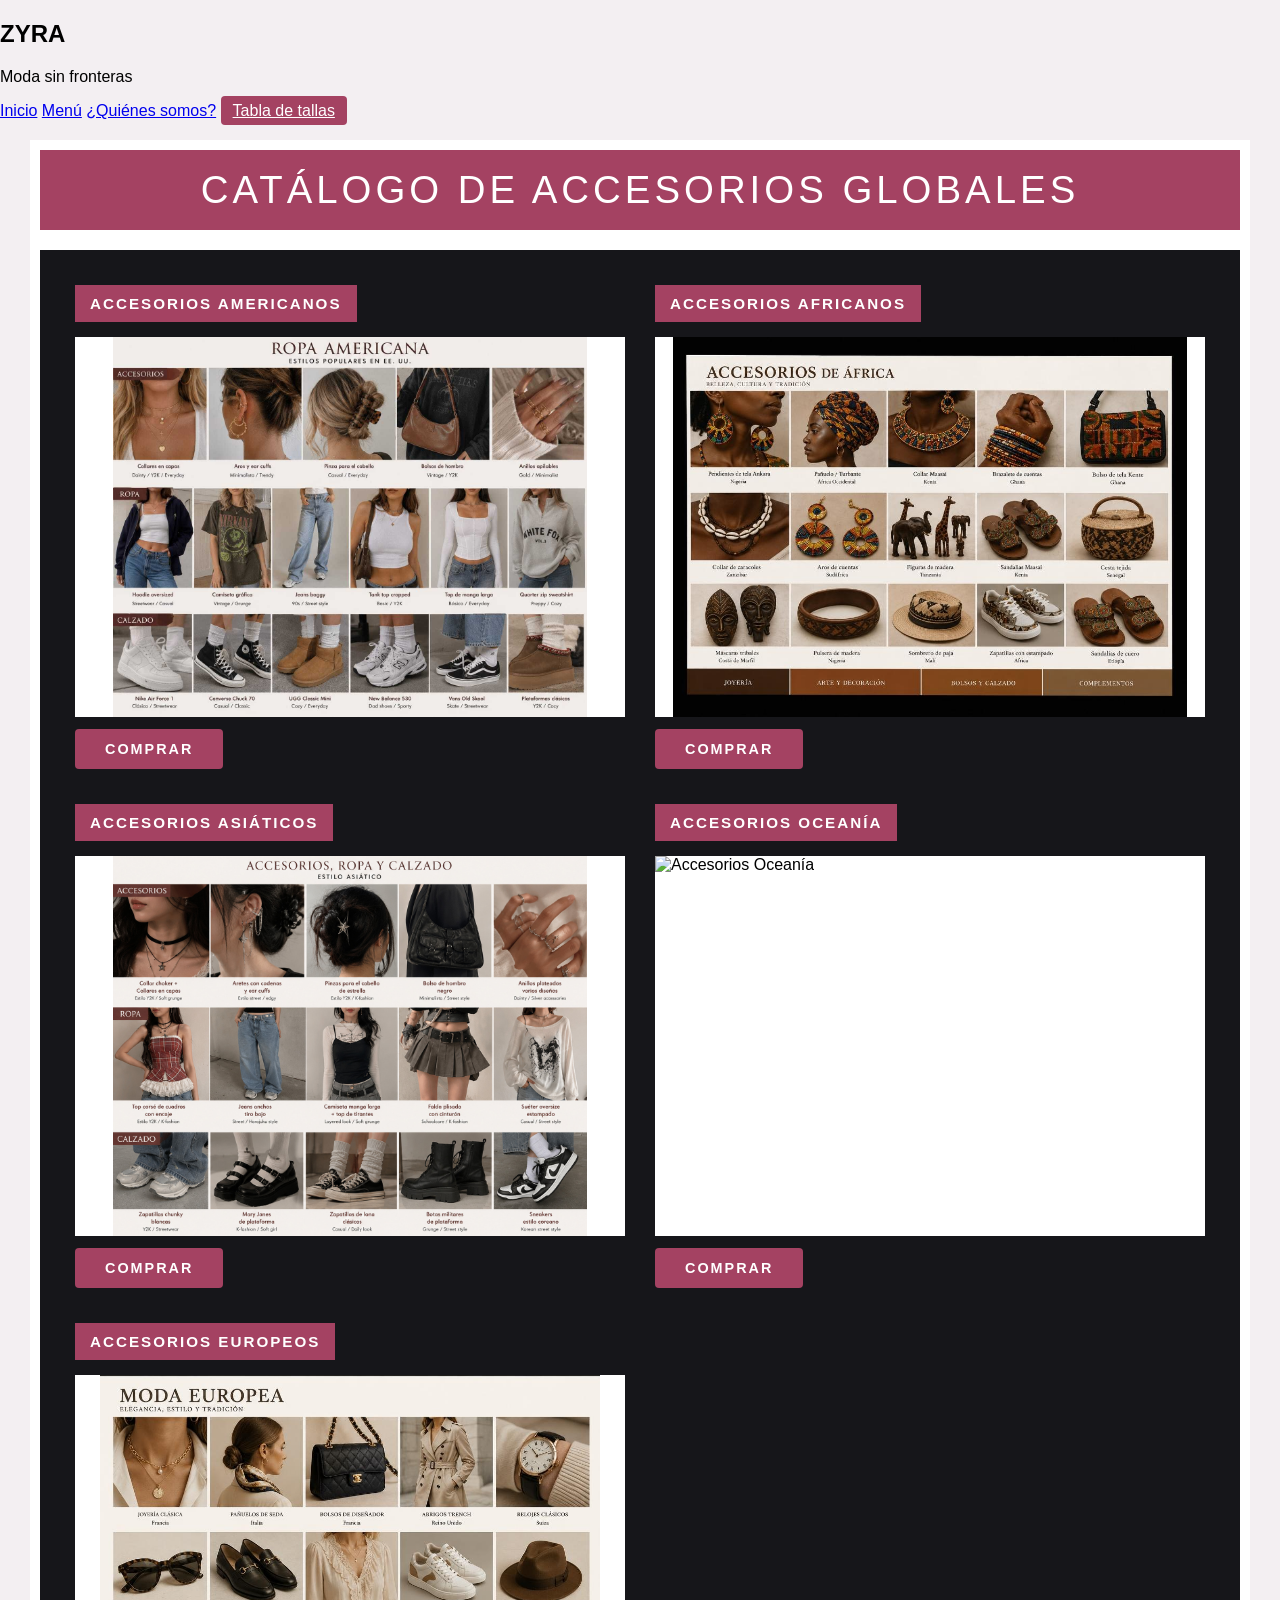
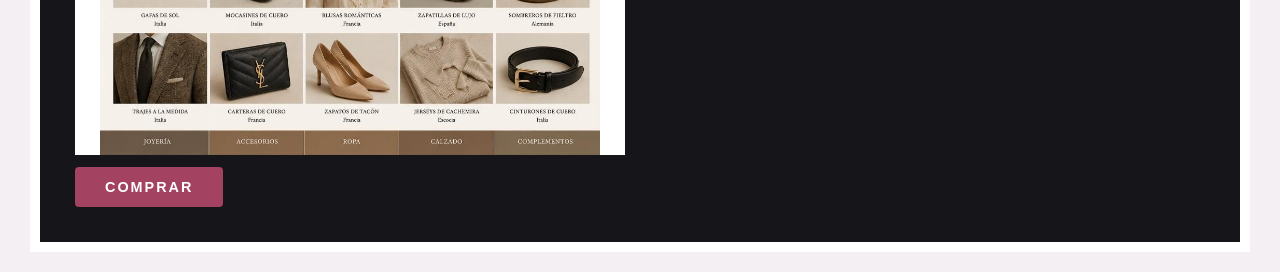
==== catalogo de productos.html @ 236462c8 "Add files via upload" ====
<!DOCTYPE html>
<html lang="es">
<head>
    <meta charset="UTF-8">
    <meta name="viewport" content="width=device-width, initial-scale=1.0">
    <title>ZYRA FASHION - Catálogo de Productos</title>
    <link rel="stylesheet" href="style.css">
</head>
<body>

    <header class="encabezado-navegacion">
        <div class="logo">
            <h2>ZYRA</h2>
            <p>Moda sin fronteras</p>
        </div>
        <nav class="menu-navegacion">
            <a href="index.html" class="btn-nav">Inicio</a>
            <a href="menu.html" class="btn-nav activo">Menú</a>
            <a href="nosotros.html" class="btn-nav">¿Quiénes somos?</a>
            <a href="#tallas" class="btn-nav btn-tallas" onclick="abrirTallas()">Tabla de tallas</a>
        </nav>
    </header>

    <main class="contenedor-seccion-continente">
        
        <div class="banner-continente">
            <h1>CATÁLOGO DE ACCESORIOS GLOBALES</h1>
        </div>

        <div class="pizarra-diseno-oscura grid-catalogo-completo">
            
            <section class="bloque-catalogo-lado">
                
                <div class="tarjeta-producto-catalogo">
                    <div class="pestana-categorias-boceto"><span>ACCESORIOS AMERICANOS</span></div>
                    <div class="imagen-catalogo-cuadro">
                        <img src="accesorios americana.jpg" alt="Accesorios Americanos">
                    </div>
                    <button class="btn-comprar-boceto" onclick="abrirPasarela('Accesorios Americanos')">COMPRAR</button>
                </div>

                <div class="tarjeta-producto-catalogo">
                    <div class="pestana-categorias-boceto"><span>ACCESORIOS ASIÁTICOS</span></div>
                    <div class="imagen-catalogo-cuadro">
                        <img src="accesorios asiaticos.jpg" alt="Accesorios Asiáticos">
                    </div>
                    <button class="btn-comprar-boceto" onclick="abrirPasarela('Accesorios Asiáticos')">COMPRAR</button>
                </div>

                <div class="tarjeta-producto-catalogo">
                    <div class="pestana-categorias-boceto"><span>ACCESORIOS EUROPEOS</span></div>
                    <div class="imagen-catalogo-cuadro">
                        <img src="accesorios europeos.jpg" alt="Accesorios Europeos">
                    </div>
                    <button class="btn-comprar-boceto" onclick="abrirPasarela('Accesorios Europeos')">COMPRAR</button>
                </div>

            </section>

            <section class="bloque-catalogo-lado">
                
                <div class="tarjeta-producto-catalogo">
                    <div class="pestana-categorias-boceto"><span>ACCESORIOS AFRICANOS</span></div>
                    <div class="imagen-catalogo-cuadro">
                        <img src="accesorios africanos.jpg" alt="Accesorios Africanos">
                    </div>
                    <button class="btn-comprar-boceto" onclick="abrirPasarela('Accesorios Africanos')">COMPRAR</button>
                </div>

                <div class="tarjeta-producto-catalogo">
                    <div class="pestana-categorias-boceto"><span>ACCESORIOS OCEANÍA</span></div>
                    <div class="imagen-catalogo-cuadro">
                        <img src="accesorios oceania.jpg" alt="Accesorios Oceanía">
                    </div>
                    <button class="btn-comprar-boceto" onclick="abrirPasarela('Accesorios Oceanía')">COMPRAR</button>
                </div>

            </section>

        </div>
    </main>

    <div id="modal-pasarela" class="ventana-modal-pago">
        <div class="contenido-modal-pago">
            <span class="cerrar-modal" onclick="cerrarPasarela()">&times;</span>
            <h3 id="modal-titulo-producto">MÉTODO DE PAGO</h3>
            <p>Selecciona cómo deseas realizar tu compra segura en ZYRA FASHION:</p>
            
            <div class="opciones-pago-lista">
                <div class="opcion-item-pago" onclick="confirmarPago('Tarjeta de Crédito')">
                    <i>💳</i> <span>Tarjeta de Crédito</span>
                </div>
                <div class="opcion-item-pago" onclick="confirmarPago('Tarjeta de Débito')">
                    <i>🏦</i> <span>Tarjeta de Débito</span>
                </div>
                <div class="opcion-item-pago" onclick="confirmarPago('Transferencia SPEI / Débito')">
                    <i>📱</i> <span>Transferencia / SPEI</span>
                </div>
                <div class="opcion-item-pago" onclick="confirmarPago('Efectivo en Tiendas de Conveniencia')">
                    <i>💵</i> <span>Efectivo (OXXO / Tiendas)</span>
                </div>
            </div>
        </div>
    </div>

    <div id="modal-tallas" class="ventana-modal-pago">
        <div class="contenido-modal-pago">
            <span class="cerrar-modal" onclick="cerrarTallas()">&times;</span>
            <h3>GUÍA DE TALLAS GLOBAL - ZYRA</h3>
            <p>Usa esta tabla de referencia para asegurar el calce ideal de tus prendas y accesorios:</p>
            <table class="tabla-tallas-estilo">
                <thead>
                    <tr>
                        <th>Continente</th>
                        <th>Chica (S)</th>
                        <th>Mediana (M)</th>
                        <th>Grande (L)</th>
                    </tr>
                </thead>
                <tbody>
                    <tr>
                        <td>América / Europa</td>
                        <td>Talla 4-6</td>
                        <td>Talla 8-10</td>
                        <td>Talla 12-14</td>
                    </tr>
                    <tr>
                        <td>Asia</td>
                        <td>Talla 2-4</td>
                        <td>Talla 6-8</td>
                        <td>Talla 10-12</td>
                    </tr>
                    <tr>
                        <td>África / Oceanía</td>
                        <td>Ajustable</td>
                        <td>Estándar</td>
                        <td>Plus</td>
                    </tr>
                </tbody>
            </table>
        </div>
    </div>

    <script>
        function abrirPasarela(nombreProducto) {
            document.getElementById('modal-titulo-producto').innerText = "COMPRAR: " + nombreProducto;
            document.getElementById('modal-pasarela').style.display = 'flex';
        }
        function cerrarPasarela() {
            document.getElementById('modal-pasarela').style.display = 'none';
        }
        function abrirTallas() {
            document.getElementById('modal-tallas').style.display = 'flex';
        }
        function cerrarTallas() {
            document.getElementById('modal-tallas').style.display = 'none';
        }
        function confirmarPago(metodo) {
            alert("¡Procesando orden con " + metodo + "!\nGracias por elegir ZYRA FASHION. Tu solicitud está en camino.");
            cerrarPasarela();
        }
        // Cerrar al dar clic afuera
        window.onclick = function(event) {
            if (event.target == document.getElementById('modal-pasarela')) cerrarPasarela();
            if (event.target == document.getElementById('modal-tallas')) cerrarTallas();
        }
    </script>

</body>
</html>
---- style.css ----
body {
    margin: 0;
    padding: 20px;
    font-family: 'Arial', sans-serif; 
    background-color: #ffffff;
}

  
.main-header {
    background-color: #b32467; 
    color: white;
    display: flex;
    justify-content: space-between;
    align-items: center;
    padding: 15px 30px;
    position: relative;
    overflow: hidden;
}

.logo-area h1 {
    margin: 0;
    font-size: 2.5rem;
    font-weight: serif;
    letter-spacing: 2px;
}

.logo-area .slogan {
    margin: 5px 0 0 0;
    font-style: italic;
    font-size: 0.9rem;
}


.nav-menu {
    display: flex;
    gap: 15px;
    z-index: 2;

}

.nav-menu a {
    background-color: #ffccd8; 
    color: #b32467;
    text-decoration: none;
    padding: 8px 20px;
    border-radius: 20px;
    font-weight: bold;
    font-size: 0.9rem;
    transition: background 0.3s;
}

.nav-menu a:hover {
    background-color: #ffa6be;
}


.banner-photo {
    position: absolute;
    right: 0;
    top: 0;
    height: 100%;
    width: 40%; /* Ocupa el espacio derecho */
}

.banner-photo img {
    width: 100%;
    height: 100%;
    object-fit: cover;
    opacity: 0.7; /* Suaviza la imagen con el fondo */
}

.section-title {
    text-align: center;
    color: #b32467;
    font-weight: bold;
    letter-spacing: 3px;
    margin: 25px 0;
    font-size: 1.1rem;
}


.products-grid {
    display: grid;
    grid-template-columns: repeat(5, 1fr);
    gap: 15px; 
    max-width: 1200px;
    margin: 0 auto;
}


.product-column {
    display: flex;
    flex-direction: column;
    align-items: center;
    text-align: center;
}


.badge {
    background-color: #ffccd8;
    color: #b32467;
    width: 100%;
    padding: 6px 0;
    font-weight: bold;
    font-size: 0.85rem;
    text-align: center;
    letter-spacing: 1px;
    margin-bottom: 10px;
}


.image-box {
    width: 100%;
    height: 150px; /* Ajusta según el tamaño
 de tus fotos de ropa */
    display: flex;
    justify-content: center;
    align-items: center;
    margin-bottom: 15px;
}

.image-box img {
    max-width: 100%;
    max-height: 100%;
    object-fit: contain;
}


.model-box {
    height: 220px; 
}
.model-box img {
    object-fit: cover;
    border-radius: 4px;
}


 {
    max-width: 1200px;
    margin: 0 auto;
    padding: 20px;
    background-color: #4a1525;     border-radius: 8px;
    color: #ffffff;
    box-shadow: 0 4px 15px rgba(0, 0, 0, 0.2);
}


.titulo-seccion h1 {
    font-size: 3rem;
    font-family: 'Playfair Display', Georgia, serif;    text-align: center;
    margin-bottom: 30px;
    font-weight: 300;
    letter-spacing: 2px;
}

.cuadrícula-nosotros {
    display: grid;
    grid-template-columns: 1fr 1fr;    gap: 20px;
 }


.columna-derecha {
    display: flex;
    flex-direction: column;
    gap: 20px;
}


.bloque-texto {
    background-color: #722f42;     padding: 30px;
    border: 1px solid rgba(255, 255, 255, 0.2);
    border-radius: 4px;
}


.bloque-texto h2, .bloque-texto h3 {
    font-size: 1.8rem;
    margin-bottom: 15px;
    font-weight: 400;
    font-family: 'Playfair Display', Georgia, serif;
}

.bloque-texto h3 {
    font-size: 1.4rem;
    margin-top: 10px;
    margin-bottom: 5px;
    text-transform: uppercase;
    letter-spacing: 1px;
}


.bloque-texto p {
    font-size: 1rem;
    line-height: 1.6;
    color: #f0e6e8;
    text-align: justify;
    margin-bottom: 15px;
}


.historia {
    display: flex;
    flex-direction: column;
    justify-content: center;
}


@media (max-width: 768px) {
    .cuadrícula-nosotros {
        grid-template-columns: 1fr;
    }
    .titulo-seccion h1 {
        font-size: 2.2rem;
    }
}
/* ==========================================================
   SECCIÓN: MODA AMERICANA (DISEÑO FIEL AL BOCETO DE CANVA)
   ========================================================== */


.contenedor-seccion-continente {
    max-width: 1200px;
    margin: 20px auto;
    padding: 10px;
    font-family: 'Arial', sans-serif;
}

.banner-continente {
    background-color: #a44262;
    color: #ffffff;
    text-align: center;
    padding: 18px;
    margin-bottom: 20px;
}

.banner-continente h1 {
    font-size: 2.4rem;
    font-weight: 300;
    letter-spacing: 4px;
    margin: 0;
}
.pizarra-diseno-oscura {
    background-color: #16161a; 
    padding: 35px;
    display: grid;
    grid-template-columns: 1.1fr 0.9fr; 
    gap: 40px;
    align-items: start;
}

.columna-catalogo-canva {
    display: flex;
    flex-direction: column;
    gap: 15px;
}


.pestana-categorias-boceto {
    background-color: #a44262;
    color: #ffffff;
    padding: 10px 15px;
    font-size: 0.95rem;
    font-weight: bold;
    letter-spacing: 2px;
    width: fit-content;
}

.espacio-imagen-catalogo {
    width: 100%;
    height: 580px; 
    overflow: hidden;
}

.imagen-catalogo-completa {
    width: 100%;
    height: 100%;
    object-fit: contain; 
    background-color: #ffffff;
}


.columna-modelo-boceto {
    width: 100%;
}

.contenedor-analisis-outfit {
    display: flex;
    flex-direction: column;
    gap: 25px;
}

.foto-modelo-analisis {
    width: 100%;
    height: 580px; 
    overflow: hidden;
}

.imagen-modelo-real {
    width: 100%;
    height: 100%;
    object-fit: cover; 
    display: block;
}

.etiquetas-outfit {
    display: flex;
    flex-direction: column;
    gap: 12px;
}
.etiqueta-item {
    display: flex;
    align-items: center;
    gap: 12px;
    background-color: #a44262; 
    color: #ffffff;
    padding: 12px 18px;
    border-radius: 25px; 
    box-shadow: 0 4px 6px rgba(0,0,0,0.2);
}

.etiqueta-item .flecha {
    font-weight: bold;
    font-size: 1.1rem;
}

.etiqueta-item p {
    margin: 0;
    font-size: 0.85rem;
    letter-spacing: 1px;
}


@media (max-width: 900px) {
    .pizarra-diseno-oscura {
        grid-template-columns: 1fr;
    }
    .espacio-imagen-catalogo, .foto-modelo-analisis {
        height: 450px;
    }
}
/* ==========================================================
   SECCIÓN: MODA ASIÁTICA (DISEÑO FIEL AL BOCETO DE CANVA)
   ========================================================== */

/* Contenedor exterior con fondo totalmente blanco */
.contenedor-seccion-continente {
    max-width: 1200px;
    margin: 20px auto;
    padding: 10px;
    font-family: 'Arial', sans-serif;
    background-color: #ffffff; /* Obliga a que el fondo exterior sea blanco */
}

/* Banner superior rosa/vino */
.banner-continente {
    background-color: #a44262; /* Tono rosa/vino de tu marca */
    color: #ffffff; /* Letras blancas */
    text-align: center;
    padding: 18px;
    margin-bottom: 20px;
}

.banner-continente h1 {
    font-size: 2.4rem;
    font-weight: 300;
    letter-spacing: 4px;
    margin: 0;
}

/* Fondo oscuro central del boceto de Canva */
.pizarra-diseno-oscura {
    background-color: #16161a; /* Cuadro negro del lienzo de Canva */
    padding: 35px;
    display: grid;
    grid-template-columns: 1.1fr 0.9fr;
    gap: 40px;
    align-items: start;
}

/* --- COLUMNA IZQUIERDA (CATÁLOGO) --- */
.columna-catalogo-canva {
    display: flex;
    flex-direction: column;
    gap: 15px;
}

/* Barra de categorías superior */
.pestana-categorias-boceto {
    background-color: #a44262;
    color: #ffffff; /* Texto blanco */
    padding: 10px 15px;
    font-size: 0.95rem;
    font-weight: bold;
    letter-spacing: 2px;
    width: fit-content;
}

.espacio-imagen-catalogo {
    width: 100%;
    height: 580px;
    overflow: hidden;
}

.imagen-catalogo-completa {
    width: 100%;
    height: 100%;
    object-fit: contain; /* Ajusta la imagen sin estirarla feo */
    background-color: #ffffff; /* Mantiene el fondo de la imagen limpio */
}

/* --- COLUMNA DERECHA (MODELO) --- */
.foto-modelo-analisis {
    width: 100%;
    height: 580px; /* Misma altura fija para simetría ideal */
    overflow: hidden;
}

.imagen-modelo-real {
    width: 100%;
    height: 100%;
    object-fit: cover; /* Recorta y ajusta a la modelo de forma estilizada */
    display: block;
}

.etiquetas-outfit {
    display: flex;
    flex-direction: column;
    gap: 12px;
    margin-top: 25px;
}

/* Botones / Óvalos Rosas de las descripciones */
.etiqueta-item {
    display: flex;
    align-items: center;
    gap: 12px;
    background-color: #a44262; /* Fondo rosa de tus cuadros */
    color: #ffffff; /* Tipografía totalmente blanca */
    padding: 12px 18px;
    border-radius: 25px; /* Hace los recuadros ovalados como en Canva */
    box-shadow: 0 4px 6px rgba(0,0,0,0.2);
}

.etiqueta-item .flecha {
    font-weight: bold;
    font-size: 1.1rem;
    color: #ffffff;
}

.etiqueta-item p {
    margin: 0;
    font-size: 0.85rem;
    letter-spacing: 1px;
    color: #ffffff; /* Asegura texto blanco */
}

/* Ajuste para Celulares */
@media (max-width: 900px) {
    .pizarra-diseno-oscura {
        grid-template-columns: 1fr;
    }
    .espacio-imagen-catalogo, .foto-modelo-analisis {
        height: 450px;
    }
}
/* Asegura que el fondo exterior sea totalmente blanco */
.contenedor-seccion-continente {
    max-width: 1200px;
    margin: 20px auto;
    padding: 10px;
    font-family: 'Arial', sans-serif;
    background-color: #ffffff;
}

/* Asegura que el contenedor de Canva sea oscuro */
.pizarra-diseno-oscura {
    background-color: #16161a;
    padding: 35px;
    display: grid;
    grid-template-columns: 1.1fr 0.9fr;
    gap: 40px;
    align-items: start;
}

/* Óvalos de las descripciones con letras 100% blancas */
.etiqueta-item {
    display: flex;
    align-items: center;
    gap: 12px;
    background-color: #a44262; /* Rosa/Vino de ZYRA */
    color: #ffffff; 
    padding: 12px 18px;
    border-radius: 25px; /* Forma de óvalo */
    box-shadow: 0 4px 6px rgba(0,0,0,0.2);
}

.etiqueta-item p, 
.etiqueta-item .flecha {
    color: #ffffff !important; /* Fuerza a que todo sea blanco */
    margin: 0;
    font-size: 0.85rem;
    letter-spacing: 1px;
}
/* ==========================================================
   SECCIÓN: MODA EUROPEA (COMPLEMENTO DE ESTILOS)
   ========================================================== */

/* Asegura que el fondo exterior de esta página sea totalmente blanco */
.contenedor-seccion-continente {
    max-width: 1200px;
    margin: 20px auto;
    padding: 10px;
    font-family: 'Arial', sans-serif;
    background-color: #ffffff; /* Fondo exterior blanco */
}

/* Lienzo oscuro central (Simulando el fondo negro de tu Canva) */
.pizarra-diseno-oscura {
    background-color: #16161a; /* El cuadro oscuro donde resalta todo */
    padding: 35px;
    display: grid;
    grid-template-columns: 1.1fr 0.9fr;
    gap: 40px;
    align-items: start;
}

/* Control para que la imagen única del catálogo izquierdo no se deforme */
.espacio-imagen-catalogo {
    width: 100%;
    height: 580px; /* Altura idéntica para mantener simetría */
    overflow: hidden;
}

.imagen-catalogo-completa {
    width: 100%;
    height: 100%;
    object-fit: contain; /* Ajusta la cuadrícula de Canva perfectamente */
    background-color: #ffffff;
}

/* Control para la foto de la modelo derecha */
.foto-modelo-analisis {
    width: 100%;
    height: 580px; /* Misma altura para que las dos columnas queden igualitas */
    overflow: hidden;
}

.imagen-modelo-real {
    width: 100%;
    height: 100%;
    object-fit: cover; /* Estiliza a la modelo ocupando el cuadro completo */
    display: block;
}

/* Globos de texto/Óvalos rosas idénticos a los de tu Canva */
.etiqueta-item {
    display: flex;
    align-items: center;
    gap: 12px;
    background-color: #a44262; /* Tono rosa/vino de ZYRA */
    padding: 12px 18px;
    border-radius: 25px; /* Esquinas súper redondeadas para formar el óvalo */
    box-shadow: 0 4px 6px rgba(0,0,0,0.2);
}

/* TIPOGRAFÍA TOTALMENTE BLANCA DENTRO DE LOS RECUADROS */
.etiqueta-item p,
.etiqueta-item .flecha {
    color: #ffffff !important; /* Fuerza al navegador a poner las letras blancas */
    margin: 0;
    font-size: 0.85rem;
    letter-spacing: 1px;
}

/* Diseño Adaptable para Celulares */
@media (max-width: 900px) {
    .pizarra-diseno-oscura {
        grid-template-columns: 1fr; /* Se hace una sola columna en pantallas chicas */
    }
    .espacio-imagen-catalogo, .foto-modelo-analisis {
        height: 450px; /* Se achica un poco el alto para que no se vea eterno en cel */
    }
}
/* ==========================================================
   SECCIÓN: MODA OCEANÍA (FIX DE IMAGEN EN SU POSICIÓN REAL)
   ========================================================== */

/* Fondo general exterior en blanco */
.contenedor-seccion-continente {
    max-width: 1200px;
    margin: 20px auto;
    padding: 10px;
    font-family: 'Arial', sans-serif;
    background-color: #ffffff;
}

/* Caja negra central de Canva */
.pizarra-diseno-oscura {
    background-color: #16161a;
    padding: 35px;
    display: grid;
    grid-template-columns: 1.1fr 0.9fr;
    gap: 40px;
    align-items: start;
}

/* Pestaña superior horizontal rosa */
.pestana-categorias-boceto {
    background-color: #a44262;
    color: #ffffff;
    padding: 10px 15px;
    font-size: 0.95rem;
    font-weight: bold;
    letter-spacing: 2px;
    width: fit-content;
    margin-bottom: 15px;
}

/* CONTENEDOR IZQUIERDO: Evita que la foto se aplaste */
.espacio-imagen-catalogo {
    width: 100%;
    height: 580px; 
    overflow: hidden;
    background-color: #ffffff; /* Mantiene un fondo blanco limpio detrás si sobra espacio */
}

.imagen-catalogo-completa {
    width: 100%;
    height: 100%;
    object-fit: contain; /* ¡ESTO EVITA QUE SE VEA ACOSTADA O DEFORMADA! */
}

/* CONTENEDOR DERECHO: Modelo */
.foto-modelo-analisis {
    width: 100%;
    height: 580px;
    overflow: hidden;
}

.imagen-modelo-real {
    width: 100%;
    height: 100%;
    object-fit: cover;
    display: block;
}

/* Óvalos de texto de las descripciones */
.etiquetas-outfit {
    display: flex;
    flex-direction: column;
    gap: 12px;
    margin-top: 25px;
}

.etiqueta-item {
    display: flex;
    align-items: center;
    gap: 12px;
    background-color: #a44262;
    color: #ffffff;
    padding: 12px 18px;
    border-radius: 25px;
    box-shadow: 0 4px 6px rgba(0,0,0,0.2);
}

.etiqueta-item p,
.etiqueta-item .flecha {
    color: #ffffff !important; /* Letras siempre blancas */
    margin: 0;
    font-size: 0.85rem;
    letter-spacing: 1px;
}
/* ==========================================================
   SECCIÓN: NUEVO CATÁLOGO DE PRODUCTOS (MENU.HTML)
   ========================================================== */

/* Estilo destacado para el botón exclusivo de Tabla de Tallas */
.btn-tallas {
    background-color: #a44262 !important;
    color: #ffffff !important;
    border-radius: 4px;
    padding: 6px 12px !important;
}

/* Grid del catálogo completo: separa en dos columnas tus bloques */
.grid-catalogo-completo {
    grid-template-columns: 1fr 1fr !important;
    gap: 30px !important;
}

.bloque-catalogo-lado {
    display: flex;
    flex-direction: column;
    gap: 35px; /* Separación vertical entre cada accesorio */
}

/* Tarjetas individuales de cada bloque */
.tarjeta-producto-catalogo {
    width: 100%;
    display: flex;
    flex-direction: column;
    align-items: flex-start;
}

.imagen-catalogo-cuadro {
    width: 100%;
    height: 380px; /* Tamaño simétrico ideal para las cuadrículas */
    overflow: hidden;
    background-color: #ffffff;
    margin-bottom: 12px;
}

.imagen-catalogo-cuadro img {
    width: 100%;
    height: 100%;
    object-fit: contain;
}

/* Botón comprar estilo boceto Canva */
.btn-comprar-boceto {
    background-color: #a44262;
    color: #ffffff; /* Tipografía blanca */
    border: none;
    padding: 12px 30px;
    font-size: 0.9rem;
    font-weight: bold;
    letter-spacing: 2px;
    cursor: pointer;
    border-radius: 4px;
    transition: background-color 0.3s, transform 0.2s;
}

.btn-comprar-boceto:hover {
    background-color: #bd5378;
    transform: scale(1.03);
}

/* ==========================================================
   ESTILOS DE LAS VENTANAS MODALES INTERACTIVAS (PASARELA Y TALLAS)
   ========================================================== */
.ventana-modal-pago {
    display: none; /* Oculto por defecto */
    position: fixed;
    top: 0; left: 0;
    width: 100%; height: 100%;
    background-color: rgba(0, 0, 0, 0.7); /* Oscurece el fondo */
    z-index: 10000;
    justify-content: center;
    align-items: center;
}

.contenido-modal-pago {
    background-color: #ffffff;
    color: #16161a;
    padding: 30px;
    border-radius: 8px;
    max-width: 480px;
    width: 90%;
    position: relative;
    font-family: 'Arial', sans-serif;
    box-shadow: 0 5px 15px rgba(0,0,0,0.3);
}

.cerrar-modal {
    position: absolute;
    top: 15px; right: 20px;
    font-size: 1.8rem;
    cursor: pointer;
    color: #888888;
}

.cerrar-modal:hover { color: #16161a; }

.contenido-modal-pago h3 {
    color: #a44262;
    margin-top: 0;
    letter-spacing: 1px;
}

.opciones-pago-lista {
    display: flex;
    flex-direction: column;
    gap: 12px;
    margin-top: 20px;
}

.opcion-item-pago {
    display: flex;
    align-items: center;
    gap: 15px;
    padding: 12px;
    border: 1px solid #dddddd;
    border-radius: 6px;
    cursor: pointer;
    font-weight: bold;
    transition: background-color 0.2s;
}

.opcion-item-pago:hover {
    background-color: #f7eff2;
    border-color: #a44262;
}

/* Diseño de la tabla de tallas */
.tabla-tallas-estilo {
    width: 100%;
    border-collapse: collapse;
    margin-top: 15px;
}
.tabla-tallas-estilo th, .tabla-tallas-estilo td {
    border: 1px solid #dddddd;
    padding: 10px;
    text-align: center;
}
.tabla-tallas-estilo th {
    background-color: #a44262;
    color: white;
}

/* Ajuste móvil */
@media (max-width: 800px) {
    .grid-catalogo-completo {
        grid-template-columns: 1fr !important;
    }
} /* --- ESTILOS GENERALES DE LA PÁGINA DE CONTACTO --- */
body {
    background-color: #f3eff2; /* Fondo grisáceo claro como el lienzo de Canva */
    font-family: 'Arial', sans-serif;
    margin: 0;
    padding: 0;
}

/* Menú de navegación superior derecho */
.encabezado-navegacion-contacto {
    display: flex;
    justify-content: flex-end;
    padding: 15px 50px;
    background-color: #f3eff2;
}

.menu-derecha-contacto {
    display: flex;
    gap: 10px;
}

.btn-nav-c {
    background-color: #ffffff;
    color: #4a4a4a;
    text-decoration: none;
    padding: 8px 24px;
    border-radius: 20px 20px 0 0; /* Pestañas redondeadas superiores de tu boceto */
    font-size: 0.95rem;
    border: 1px solid #dcdad0;
    box-shadow: 0px 2px 4px rgba(0,0,0,0.05);
}

/* Banner Principal Morado */
.banner-principal-contacto {
    background-color: #9e648a; /* Tono morado/rosa de tu maqueta */
    color: #ffffff;
    padding: 30px 60px;
    margin: 0 40px;
    border-radius: 4px;
}

.contenido-banner-contacto {
    display: flex;
    align-items: center;
    justify-content: space-between;
}

.logo-zyra-c {
    font-family: 'Times New Roman', serif;
    font-size: 3.5rem;
    letter-spacing: 4px;
    margin: 0;
}

.titulo-seccion-c {
    font-family: 'Georgia', serif;
    font-size: 2.8rem;
    font-weight: normal;
    margin: 0;
}

/* Contenedor de la información de abajo */
.contenedor-bloques-contacto {
    padding: 30px 40px;
    display: flex;
    flex-direction: column;
    gap: 25px;
}

/* Fila de los dos primeros cuadros */
.fila-superior-contacto {
    display: grid;
    grid-template-columns: 1fr 1.3fr; /* El de redes es ligeramente más ancho */
    gap: 30px;
}

/* Estilo base para las cajas moradas */
.bloque-morado-c {
    background-color: #9e648a;
    color: #ffffff;
    padding: 25px 30px;
    border-radius: 4px;
    min-height: 160px;
}

.subtitulo-icono-c {
    display: flex;
    align-items: center;
    gap: 10px;
    margin-bottom: 15px;
}

.icono-telefono-c {
    font-size: 1.8rem;
}

.bloque-morado-c h3 {
    margin: 0 0 15px 0;
    font-size: 1.35rem;
    font-family: 'Arial', sans-serif;
    font-weight: normal;
}

.bloque-morado-c p {
    margin: 8px 0;
    font-size: 1.05rem;
    line-height: 1.4;
}

.lista-redes-c {
    list-style: none;
    padding: 0;
    margin: 0;
}

.lista-redes-c li {
    margin-bottom: 8px;
    font-size: 1.05rem;
}

/* Bloque Inferior Grande (Atención al Cliente) */
.bloque-ancho-contacto {
    background-color: #9e648a;
    color: #ffffff;
    padding: 30px 40px;
    border-radius: 4px;
    display: flex;
    justify-content: space-between;
    align-items: flex-start;
}

.columna-atencion-titulo h3 {
    font-size: 1.8rem;
    font-family: 'Georgia', serif;
    margin: 0 0 15px 0;
    font-weight: normal;
}

.columna-atencion-titulo p {
    font-size: 1.2rem;
    margin: 0;
}

.columna-atencion-horarios {
    text-align: left;
    font-size: 1.1rem;
    line-height: 1.5;
}

.columna-atencion-horarios p {
    margin: 2px 0;
}
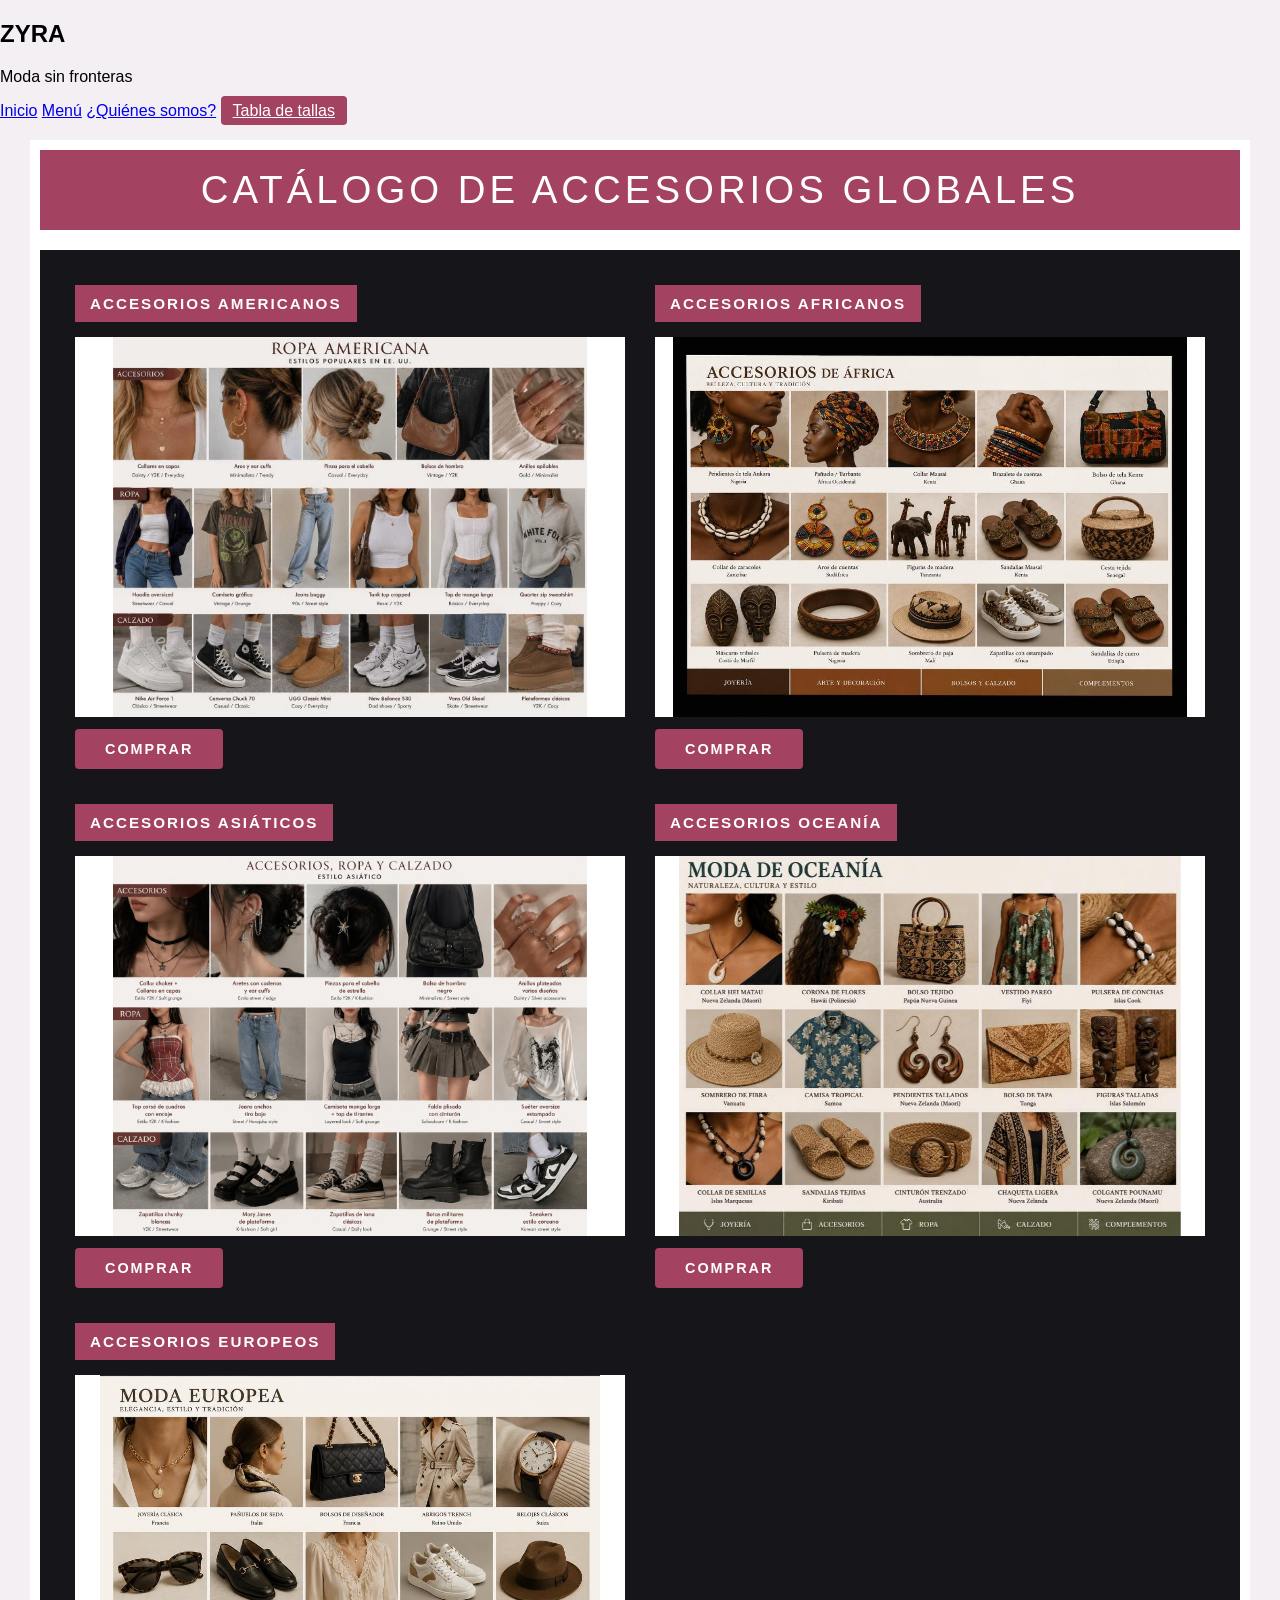
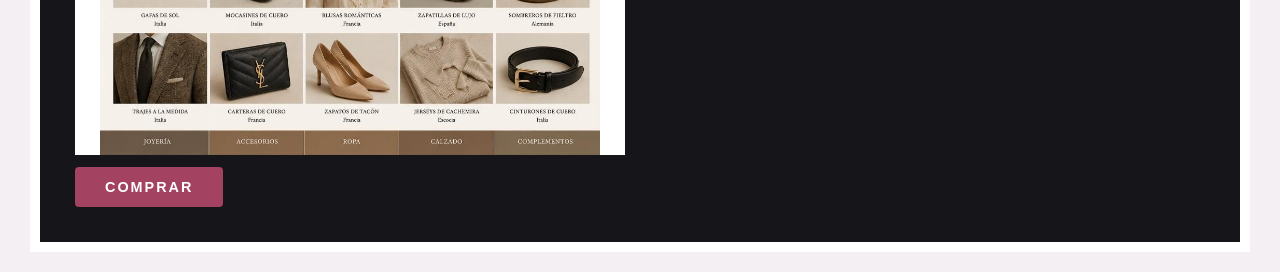
==== commit ed27a53b: "Add files via upload" ====
--- a/catalogo de productos.html
+++ b/catalogo de productos.html
@@ -70,7 +70,7 @@
                 <div class="tarjeta-producto-catalogo">
                     <div class="pestana-categorias-boceto"><span>ACCESORIOS OCEANÍA</span></div>
                     <div class="imagen-catalogo-cuadro">
-                        <img src="accesorios oceania.jpg" alt="Accesorios Oceanía">
+                        <img src="accesorios oceania.jpg.jpg" alt="Accesorios Oceanía">
                     </div>
                     <button class="btn-comprar-boceto" onclick="abrirPasarela('Accesorios Oceanía')">COMPRAR</button>
                 </div>
